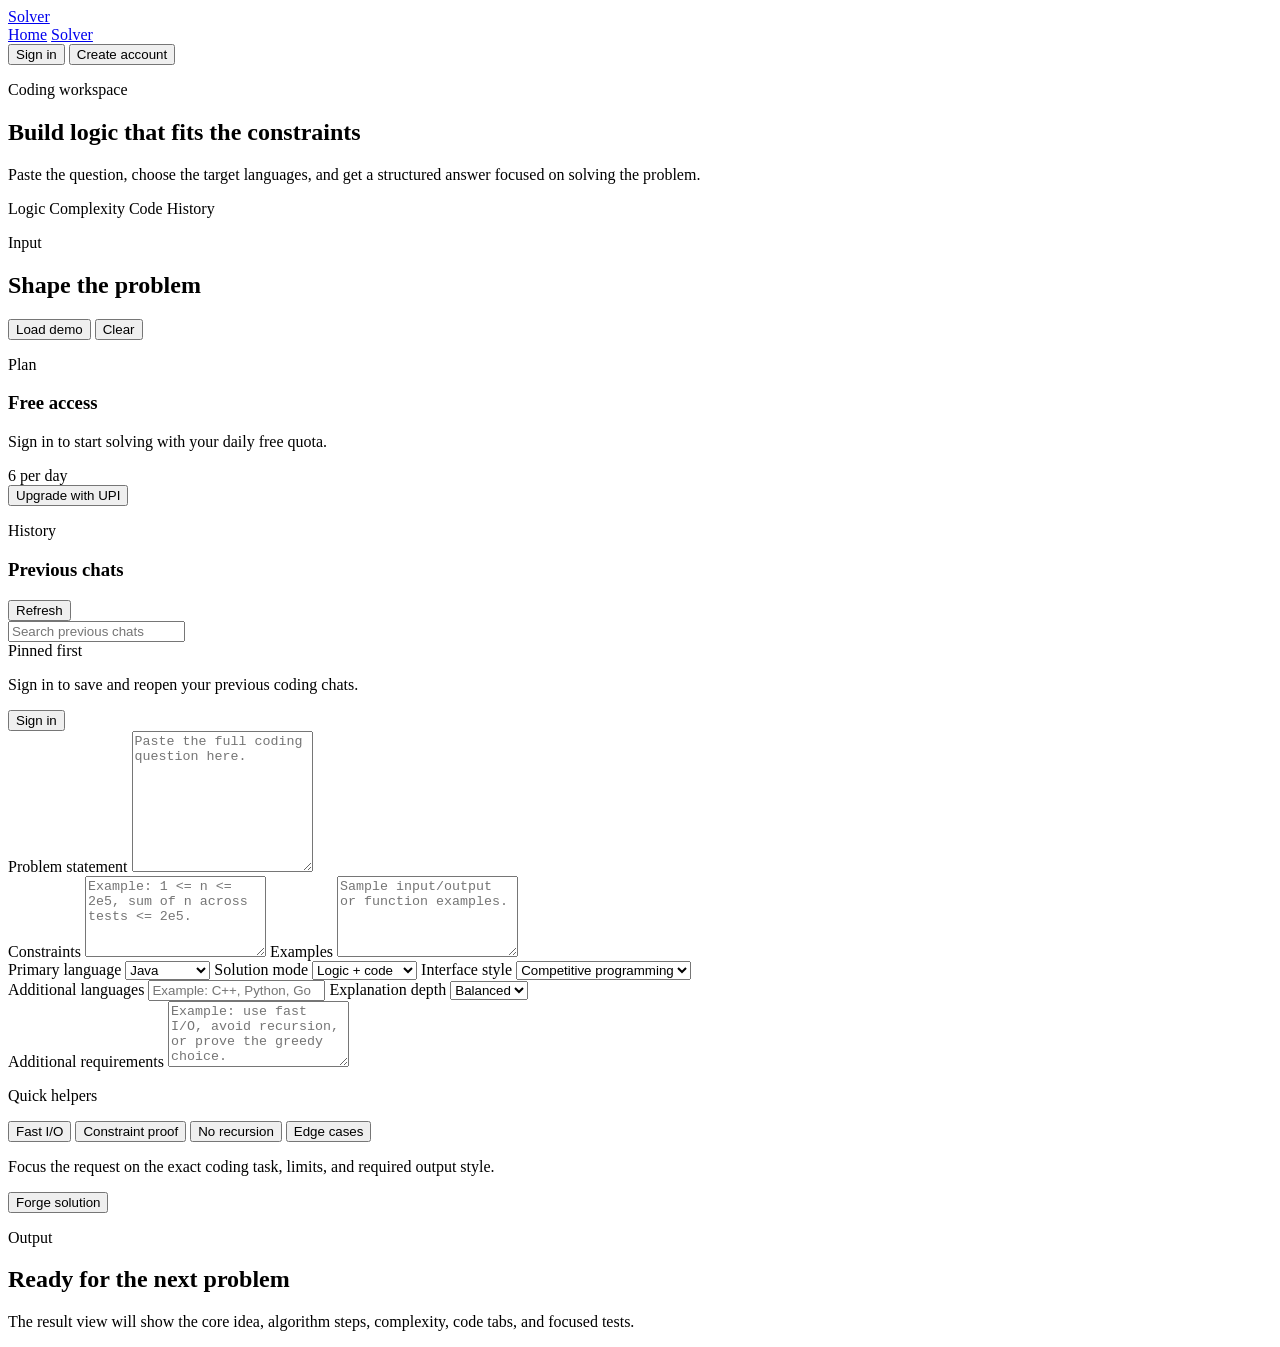
==== src/main/resources/static/builder.html @ 02d8e027 "Initial app setup" ====
<!DOCTYPE html>
<html lang="en">
  <head>
    <meta charset="UTF-8" />
    <meta name="viewport" content="width=device-width, initial-scale=1.0" />
    <title>Coding Solver Workspace</title>
    <link rel="stylesheet" href="/styles.css" />
  </head>
  <body class="builder-page">
    <div class="builder-glow builder-glow-coral"></div>
    <div class="builder-glow builder-glow-cyan"></div>
    <div class="builder-glow builder-glow-gold"></div>

    <header class="builder-topbar">
      <a class="brand-mark brand-mark-light" href="/">Solver</a>
      <nav class="builder-nav">
        <a href="/">Home</a>
        <a href="#builder-form">Solver</a>
      </nav>
      <div class="topbar-actions">
        <div class="guest-actions" data-auth-guest>
          <button class="ghost-button ghost-button-light" type="button" data-auth-open="signin">Sign in</button>
          <button class="primary-button topbar-primary" type="button" data-auth-open="signup">Create account</button>
        </div>
        <div class="account-pill" data-auth-user hidden>
          <span class="account-name" data-auth-name></span>
          <button class="account-action" type="button" data-auth-logout>Log out</button>
        </div>
      </div>
    </header>

    <main class="builder-shell">
      <section class="builder-hero">
        <div>
          <p class="eyebrow eyebrow-light">Coding workspace</p>
          <h1>Build logic that fits the constraints</h1>
          <p>
            Paste the question, choose the target languages, and get a structured
            answer focused on solving the problem.
          </p>
        </div>
        <div class="builder-hero-strip">
          <span>Logic</span>
          <span>Complexity</span>
          <span>Code</span>
          <span>History</span>
        </div>
      </section>

      <section class="builder-layout">
        <section class="builder-panel builder-input-panel">
          <div class="section-head section-head-light">
            <div>
              <p class="section-kicker section-kicker-light">Input</p>
              <h2>Shape the problem</h2>
            </div>
            <div class="action-row">
              <button id="toggle-input" class="ghost-button ghost-button-light" type="button" hidden>Edit prompt</button>
              <button id="load-demo" class="ghost-button ghost-button-light" type="button">Load demo</button>
              <button id="clear-form" class="ghost-button ghost-button-light" type="button">Clear</button>
            </div>
          </div>

          <section id="input-summary" class="input-summary" hidden></section>

          <section class="plan-panel">
            <div class="plan-copy">
              <p class="section-kicker section-kicker-light">Plan</p>
              <h3 id="plan-title">Free access</h3>
              <p id="plan-copy">Sign in to start solving with your daily free quota.</p>
            </div>
            <div class="plan-actions">
              <div id="plan-badge" class="plan-badge">6 per day</div>
              <button id="upgrade-button" class="primary-button plan-upgrade-button" type="button">Upgrade with UPI</button>
            </div>
          </section>

          <section id="history-panel" class="history-panel">
            <div class="section-head section-head-light history-head">
              <div>
                <p class="section-kicker section-kicker-light">History</p>
                <h3>Previous chats</h3>
              </div>
              <button id="history-refresh" class="ghost-button ghost-button-light" type="button">Refresh</button>
            </div>
            <div class="history-toolbar">
              <label class="history-search">
                <input id="history-search" type="text" placeholder="Search previous chats" autocomplete="off" />
              </label>
              <div id="history-summary" class="history-summary">Pinned first</div>
            </div>
            <div id="history-guest" class="history-empty">
              <p>Sign in to save and reopen your previous coding chats.</p>
              <button class="ghost-button ghost-button-light" type="button" data-auth-open="signin">Sign in</button>
            </div>
            <p id="history-empty" class="history-empty" hidden>No saved chats yet.</p>
            <div id="history-list" class="history-list" hidden></div>
          </section>

          <form id="builder-form" class="builder-form">
            <label class="field">
              <span>Problem statement</span>
              <textarea
                id="problem-statement"
                name="problemStatement"
                rows="9"
                placeholder="Paste the full coding question here."
                required
              ></textarea>
            </label>

            <div class="field-grid two-up">
              <label class="field">
                <span>Constraints</span>
                <textarea
                  id="constraints"
                  name="constraints"
                  rows="5"
                  placeholder="Example: 1 <= n <= 2e5, sum of n across tests <= 2e5."
                ></textarea>
              </label>

              <label class="field">
                <span>Examples</span>
                <textarea
                  id="examples"
                  name="examples"
                  rows="5"
                  placeholder="Sample input/output or function examples."
                ></textarea>
              </label>
            </div>

            <div class="field-grid three-up">
              <label class="field">
                <span>Primary language</span>
                <select id="primary-language" name="primaryLanguage">
                  <option value="Java">Java</option>
                  <option value="C++">C++</option>
                  <option value="Python">Python</option>
                  <option value="JavaScript">JavaScript</option>
                  <option value="TypeScript">TypeScript</option>
                  <option value="Go">Go</option>
                  <option value="Rust">Rust</option>
                  <option value="C#">C#</option>
                  <option value="Kotlin">Kotlin</option>
                  <option value="Swift">Swift</option>
                  <option value="PHP">PHP</option>
                  <option value="Ruby">Ruby</option>
                </select>
              </label>

              <label class="field">
                <span>Solution mode</span>
                <select id="solution-mode" name="solutionMode">
                  <option value="logic_and_code">Logic + code</option>
                  <option value="contest_ready">Contest ready</option>
                  <option value="logic_only">Logic only</option>
                </select>
              </label>

              <label class="field">
                <span>Interface style</span>
                <select id="interface-style" name="interfaceStyle">
                  <option value="competitive_programming">Competitive programming</option>
                  <option value="function_signature">Function/class method</option>
                  <option value="script_snippet">Plain script/snippet</option>
                </select>
              </label>
            </div>

            <div class="field-grid two-up">
              <label class="field">
                <span>Additional languages</span>
                <input
                  id="alternate-languages"
                  name="alternateLanguages"
                  type="text"
                  placeholder="Example: C++, Python, Go"
                />
              </label>

              <label class="field">
                <span>Explanation depth</span>
                <select id="explanation-depth" name="explanationDepth">
                  <option value="balanced">Balanced</option>
                  <option value="short">Short</option>
                  <option value="deep">Deep</option>
                </select>
              </label>
            </div>

            <label class="field">
              <span>Additional requirements</span>
              <textarea
                id="additional-requirements"
                name="additionalRequirements"
                rows="4"
                placeholder="Example: use fast I/O, avoid recursion, or prove the greedy choice."
              ></textarea>
            </label>

            <div class="helper-stack helper-stack-dark">
              <p class="section-kicker section-kicker-light">Quick helpers</p>
              <div class="helper-chips">
                <button class="helper-chip helper-chip-coral" data-helper="Use fast I/O." type="button">Fast I/O</button>
                <button class="helper-chip helper-chip-cyan" data-helper="Explain why the complexity fits the constraints." type="button">Constraint proof</button>
                <button class="helper-chip helper-chip-gold" data-helper="Avoid recursion if possible." type="button">No recursion</button>
                <button class="helper-chip helper-chip-emerald" data-helper="Handle edge cases explicitly." type="button">Edge cases</button>
              </div>
            </div>

            <div class="submit-strip submit-strip-dark">
              <p id="submit-hint">Focus the request on the exact coding task, limits, and required output style.</p>
              <button id="generate-button" class="primary-button" type="submit">Forge solution</button>
            </div>
          </form>
        </section>

        <section class="builder-output-column">
          <div id="message-banner" class="message-banner message-banner-dark" hidden></div>

          <section id="empty-state" class="builder-panel placeholder-panel placeholder-panel-dark">
            <p class="section-kicker section-kicker-light">Output</p>
            <h2 id="empty-state-title">Ready for the next problem</h2>
            <p id="empty-state-copy">
              The result view will show the core idea, algorithm steps, complexity,
              code tabs, and focused tests.
            </p>
          </section>

          <section id="loading-state" class="builder-panel loading-panel loading-panel-dark" hidden>
            <div class="loader-ring"></div>
            <div class="loading-copy-stack">
              <p class="section-kicker section-kicker-light">Generating</p>
              <h2 id="loading-title">Analyzing the problem</h2>
              <p id="loading-copy">Checking the constraints, selecting an algorithm, and building the answer.</p>
              <div id="loading-steps" class="loading-steps"></div>
            </div>
          </section>

          <section id="result-view" class="result-stack" hidden></section>
        </section>
      </section>
    </main>

    <div id="premium-modal" class="modal-backdrop" hidden>
      <div class="auth-modal premium-modal">
        <div class="auth-modal-head premium-modal-head">
          <div class="premium-modal-copy">
            <p class="auth-kicker">Premium access</p>
            <h2 class="auth-title">Unlimited daily solves</h2>
            <p class="auth-copy">
              Pay once with UPI, then enter the payment reference to unlock premium on this account.
            </p>
          </div>
          <button id="premium-close" class="modal-close" type="button" aria-label="Close premium panel">
            <span class="modal-close-mark" aria-hidden="true"></span>
          </button>
        </div>

        <div id="premium-message" class="inline-message" hidden></div>

        <div class="premium-grid">
          <article class="premium-card">
            <span>Price</span>
            <strong id="premium-price">INR 299</strong>
            <p>Unlimited daily solver access for this account.</p>
          </article>
          <article class="premium-card">
            <span>UPI ID</span>
            <strong id="premium-upi-id">-</strong>
            <p id="premium-note">Use any UPI app to complete the payment.</p>
          </article>
        </div>

        <div class="premium-actions">
          <a id="premium-pay-link" class="primary-button home-link-button" href="#">Pay with UPI</a>
          <button id="premium-copy-upi" class="ghost-button ghost-button-light" type="button">Copy UPI ID</button>
        </div>

        <form id="premium-form" class="auth-form">
          <label class="field">
            <span>Payment reference / UTR</span>
            <input
              id="premium-reference"
              name="transactionReference"
              type="text"
              placeholder="Enter the UTR after payment"
              autocomplete="off"
              required
            />
          </label>
          <button id="premium-submit" class="primary-button auth-submit" type="submit">
            <span class="auth-submit-kicker">Unlock account</span>
            <strong>Activate premium</strong>
          </button>
        </form>
      </div>
    </div>

    <div id="auth-modal" class="modal-backdrop" hidden>
      <div class="auth-modal">
        <div class="auth-modal-head">
          <div class="auth-tab-row">
            <button class="auth-tab is-active" type="button" data-auth-view="signin">Sign in</button>
            <button class="auth-tab" type="button" data-auth-view="signup">Create account</button>
          </div>
          <button id="auth-close" class="modal-close" type="button" aria-label="Close authentication panel">
            <span class="modal-close-mark" aria-hidden="true"></span>
          </button>
        </div>

        <div class="auth-intro">
          <p id="auth-kicker" class="auth-kicker">Workspace access</p>
          <h2 id="auth-title" class="auth-title">Sign in and continue</h2>
          <p id="auth-copy" class="auth-copy">Unlock full code output, saved history, and quick revision.</p>
        </div>

        <div id="auth-message" class="inline-message" hidden></div>

        <form id="signin-form" class="auth-form">
          <label class="field">
            <span>Email</span>
            <input id="signin-email" name="email" type="email" placeholder="you@example.com" required />
          </label>
          <label class="field">
            <span>Password</span>
            <div class="input-shell">
              <input id="signin-password" name="password" type="password" placeholder="Minimum 8 characters" required />
              <button class="field-toggle" type="button" data-password-toggle="signin-password">Show</button>
            </div>
            <small class="field-note">Use the password linked to your account.</small>
          </label>
          <button class="primary-button auth-submit" type="submit">
            <span class="auth-submit-kicker">Continue</span>
            <strong>Sign in</strong>
          </button>
        </form>

        <form id="signup-form" class="auth-form" hidden>
          <label class="field">
            <span>Name</span>
            <input id="signup-name" name="name" type="text" placeholder="Your name" required />
          </label>
          <label class="field">
            <span>Email</span>
            <input id="signup-email" name="email" type="email" placeholder="you@example.com" required />
          </label>
          <label class="field">
            <span>Password</span>
            <div class="input-shell">
              <input id="signup-password" name="password" type="password" placeholder="Minimum 8 characters" required />
              <button class="field-toggle" type="button" data-password-toggle="signup-password">Show</button>
            </div>
            <small class="field-note">Use at least 8 characters.</small>
          </label>
          <button class="primary-button auth-submit" type="submit">
            <span class="auth-submit-kicker">Start now</span>
            <strong>Create account</strong>
          </button>
        </form>
      </div>
    </div>

    <script src="/shared.js"></script>
    <script src="/app.js"></script>
  </body>
</html>
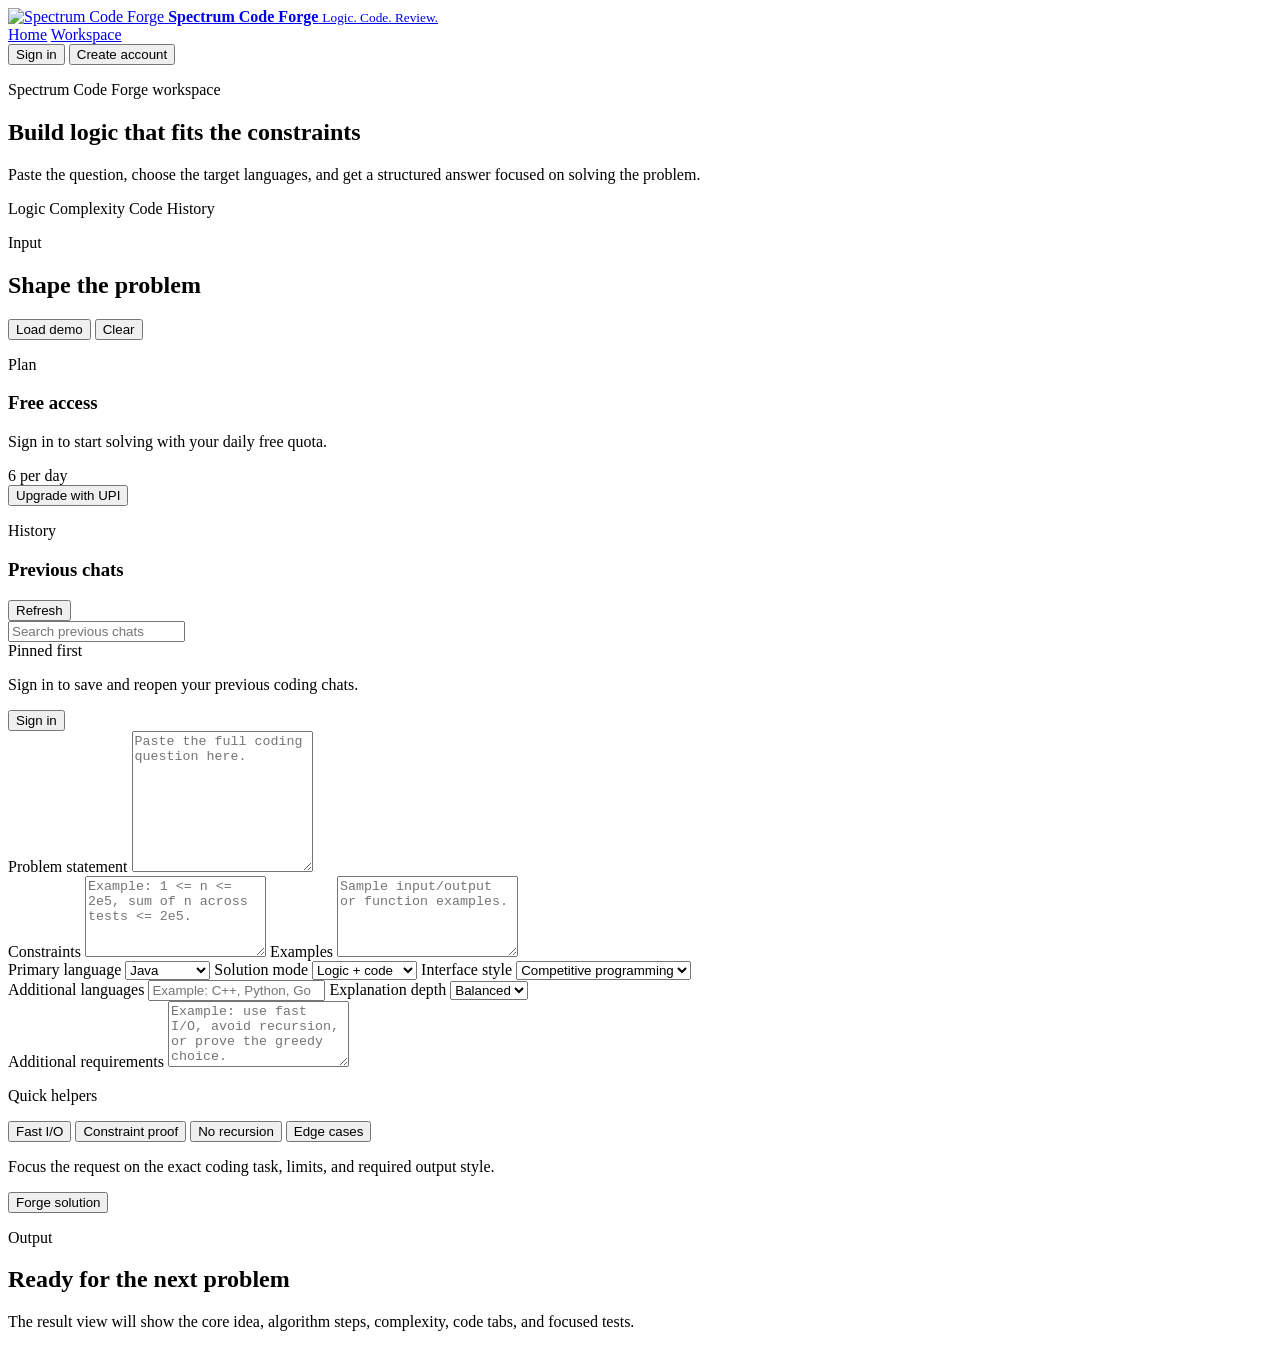
==== commit 430e035e: "Add premium review flow and brand refresh" ====
--- a/src/main/resources/static/builder.html
+++ b/src/main/resources/static/builder.html
@@ -3,7 +3,7 @@
   <head>
     <meta charset="UTF-8" />
     <meta name="viewport" content="width=device-width, initial-scale=1.0" />
-    <title>Coding Solver Workspace</title>
+    <title>Spectrum Code Forge Workspace</title>
     <link rel="stylesheet" href="/styles.css" />
   </head>
   <body class="builder-page">
@@ -12,10 +12,16 @@
     <div class="builder-glow builder-glow-gold"></div>
 
     <header class="builder-topbar">
-      <a class="brand-mark brand-mark-light" href="/">Solver</a>
+      <a class="brand-lockup" href="/">
+        <img class="brand-logo" src="/spectrum-code-forge-logo.svg" alt="Spectrum Code Forge" />
+        <span class="brand-copy">
+          <strong>Spectrum Code Forge</strong>
+          <small>Logic. Code. Review.</small>
+        </span>
+      </a>
       <nav class="builder-nav">
         <a href="/">Home</a>
-        <a href="#builder-form">Solver</a>
+        <a href="#builder-form">Workspace</a>
       </nav>
       <div class="topbar-actions">
         <div class="guest-actions" data-auth-guest>
@@ -32,7 +38,7 @@
     <main class="builder-shell">
       <section class="builder-hero">
         <div>
-          <p class="eyebrow eyebrow-light">Coding workspace</p>
+          <p class="eyebrow eyebrow-light">Spectrum Code Forge workspace</p>
           <h1>Build logic that fits the constraints</h1>
           <p>
             Paste the question, choose the target languages, and get a structured
@@ -249,9 +255,9 @@
         <div class="auth-modal-head premium-modal-head">
           <div class="premium-modal-copy">
             <p class="auth-kicker">Premium access</p>
-            <h2 class="auth-title">Unlimited daily solves</h2>
+            <h2 class="auth-title">Choose your premium plan</h2>
             <p class="auth-copy">
-              Pay once with UPI, then enter the payment reference to unlock premium on this account.
+              Pick weekly, monthly, or yearly access. After payment, submit the UTR and wait for manual approval on this account.
             </p>
           </div>
           <button id="premium-close" class="modal-close" type="button" aria-label="Close premium panel">
@@ -261,13 +267,20 @@
 
         <div id="premium-message" class="inline-message" hidden></div>
 
+        <div id="premium-plan-options" class="premium-plan-options"></div>
+
         <div class="premium-grid">
           <article class="premium-card">
-            <span>Price</span>
-            <strong id="premium-price">INR 299</strong>
-            <p>Unlimited daily solver access for this account.</p>
+            <span>Selected plan</span>
+            <strong id="premium-plan-label">Monthly plan</strong>
+            <p id="premium-plan-copy">Unlimited daily access unlocks after your payment is reviewed.</p>
           </article>
           <article class="premium-card">
+            <span>Amount</span>
+            <strong id="premium-price">INR 399</strong>
+            <p id="premium-duration">Use any UPI app to complete the payment.</p>
+          </article>
+          <article class="premium-card premium-card-wide">
             <span>UPI ID</span>
             <strong id="premium-upi-id">-</strong>
             <p id="premium-note">Use any UPI app to complete the payment.</p>
@@ -292,8 +305,8 @@
             />
           </label>
           <button id="premium-submit" class="primary-button auth-submit" type="submit">
-            <span class="auth-submit-kicker">Unlock account</span>
-            <strong>Activate premium</strong>
+            <span class="auth-submit-kicker">Submit UTR</span>
+            <strong>Send for approval</strong>
           </button>
         </form>
       </div>
@@ -332,10 +345,28 @@
             </div>
             <small class="field-note">Use the password linked to your account.</small>
           </label>
+          <div class="auth-link-row">
+            <button class="auth-text-button" type="button" data-auth-forgot>Password forgotten?</button>
+          </div>
           <button class="primary-button auth-submit" type="submit">
             <span class="auth-submit-kicker">Continue</span>
             <strong>Sign in</strong>
           </button>
+        </form>
+
+        <form id="forgot-form" class="auth-form" hidden>
+          <label class="field">
+            <span>Email</span>
+            <input id="forgot-email" name="email" type="email" placeholder="you@example.com" required />
+          </label>
+          <p class="field-note">We will email you a secure reset link if that account exists.</p>
+          <button class="primary-button auth-submit" type="submit">
+            <span class="auth-submit-kicker">Reset access</span>
+            <strong>Send reset link</strong>
+          </button>
+          <div class="auth-link-row auth-link-row-center">
+            <button class="auth-text-button" type="button" data-auth-back-signin>Back to sign in</button>
+          </div>
         </form>
 
         <form id="signup-form" class="auth-form" hidden>
